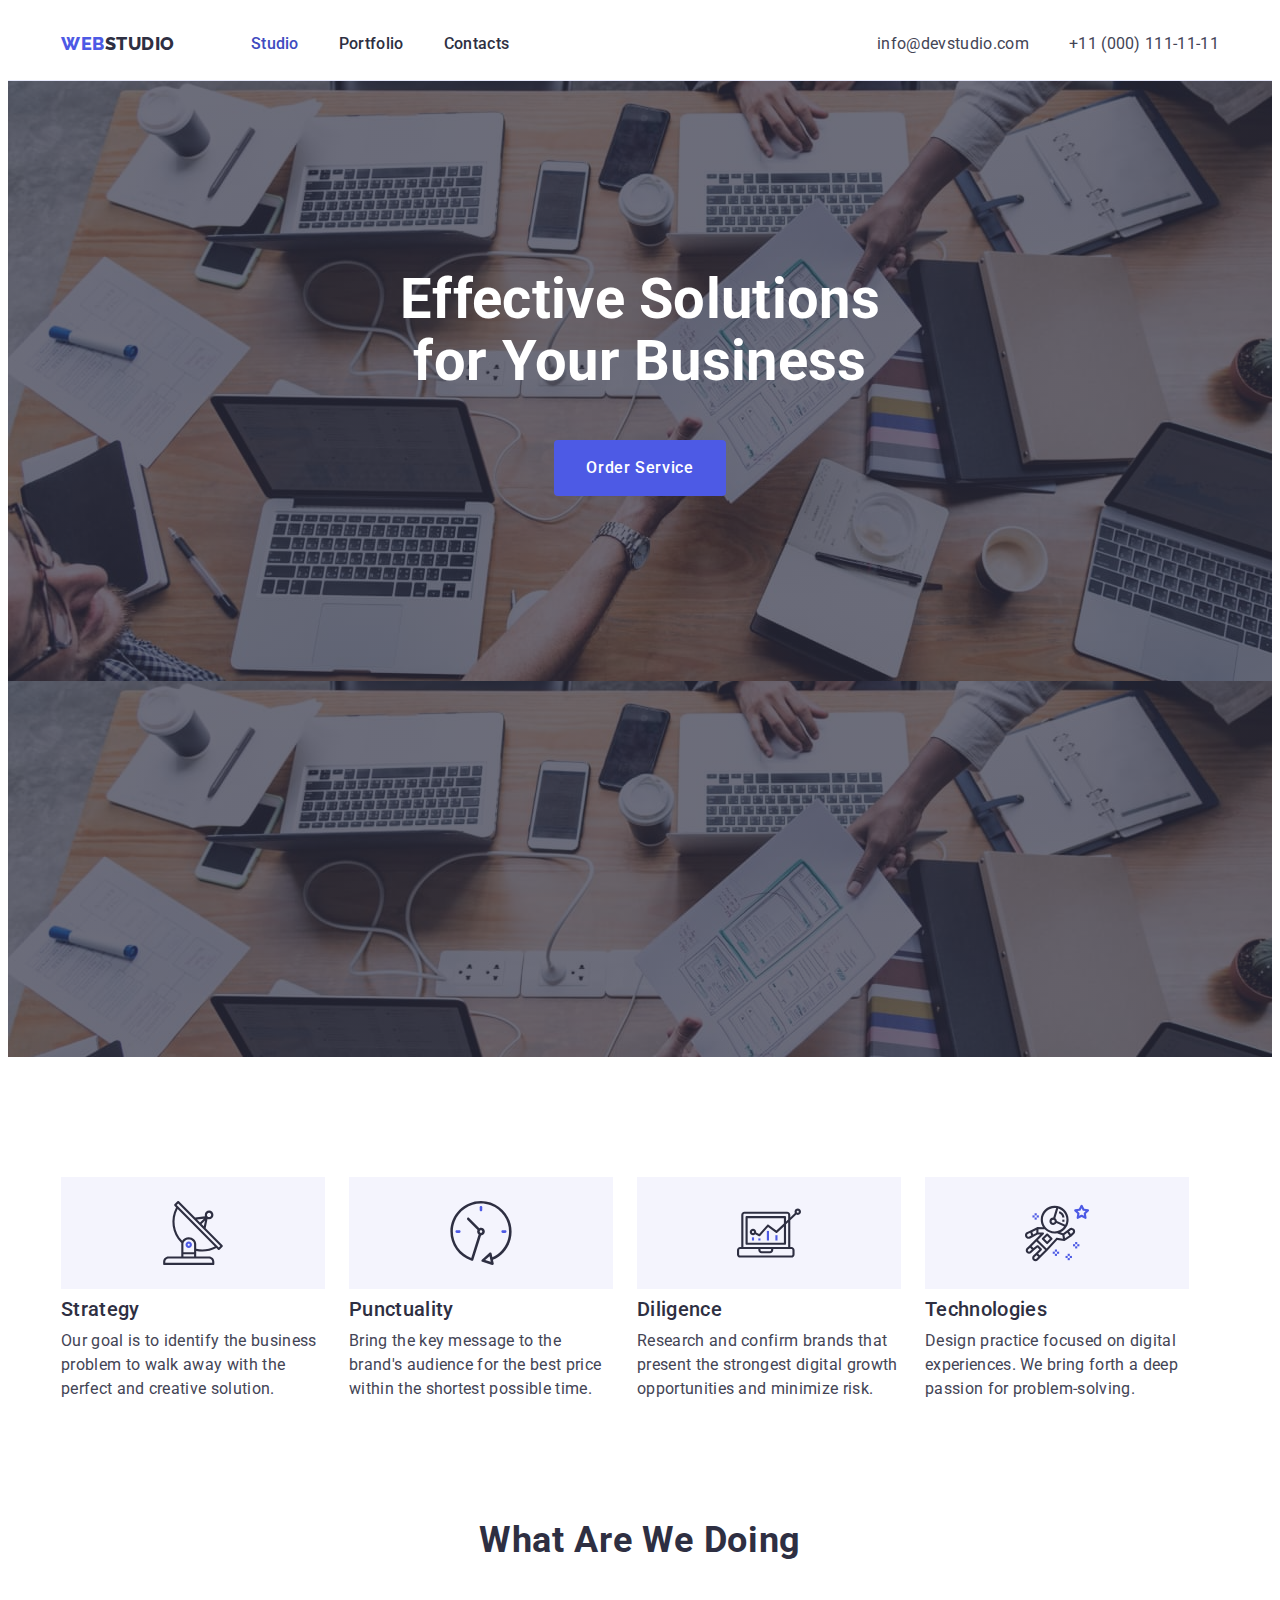
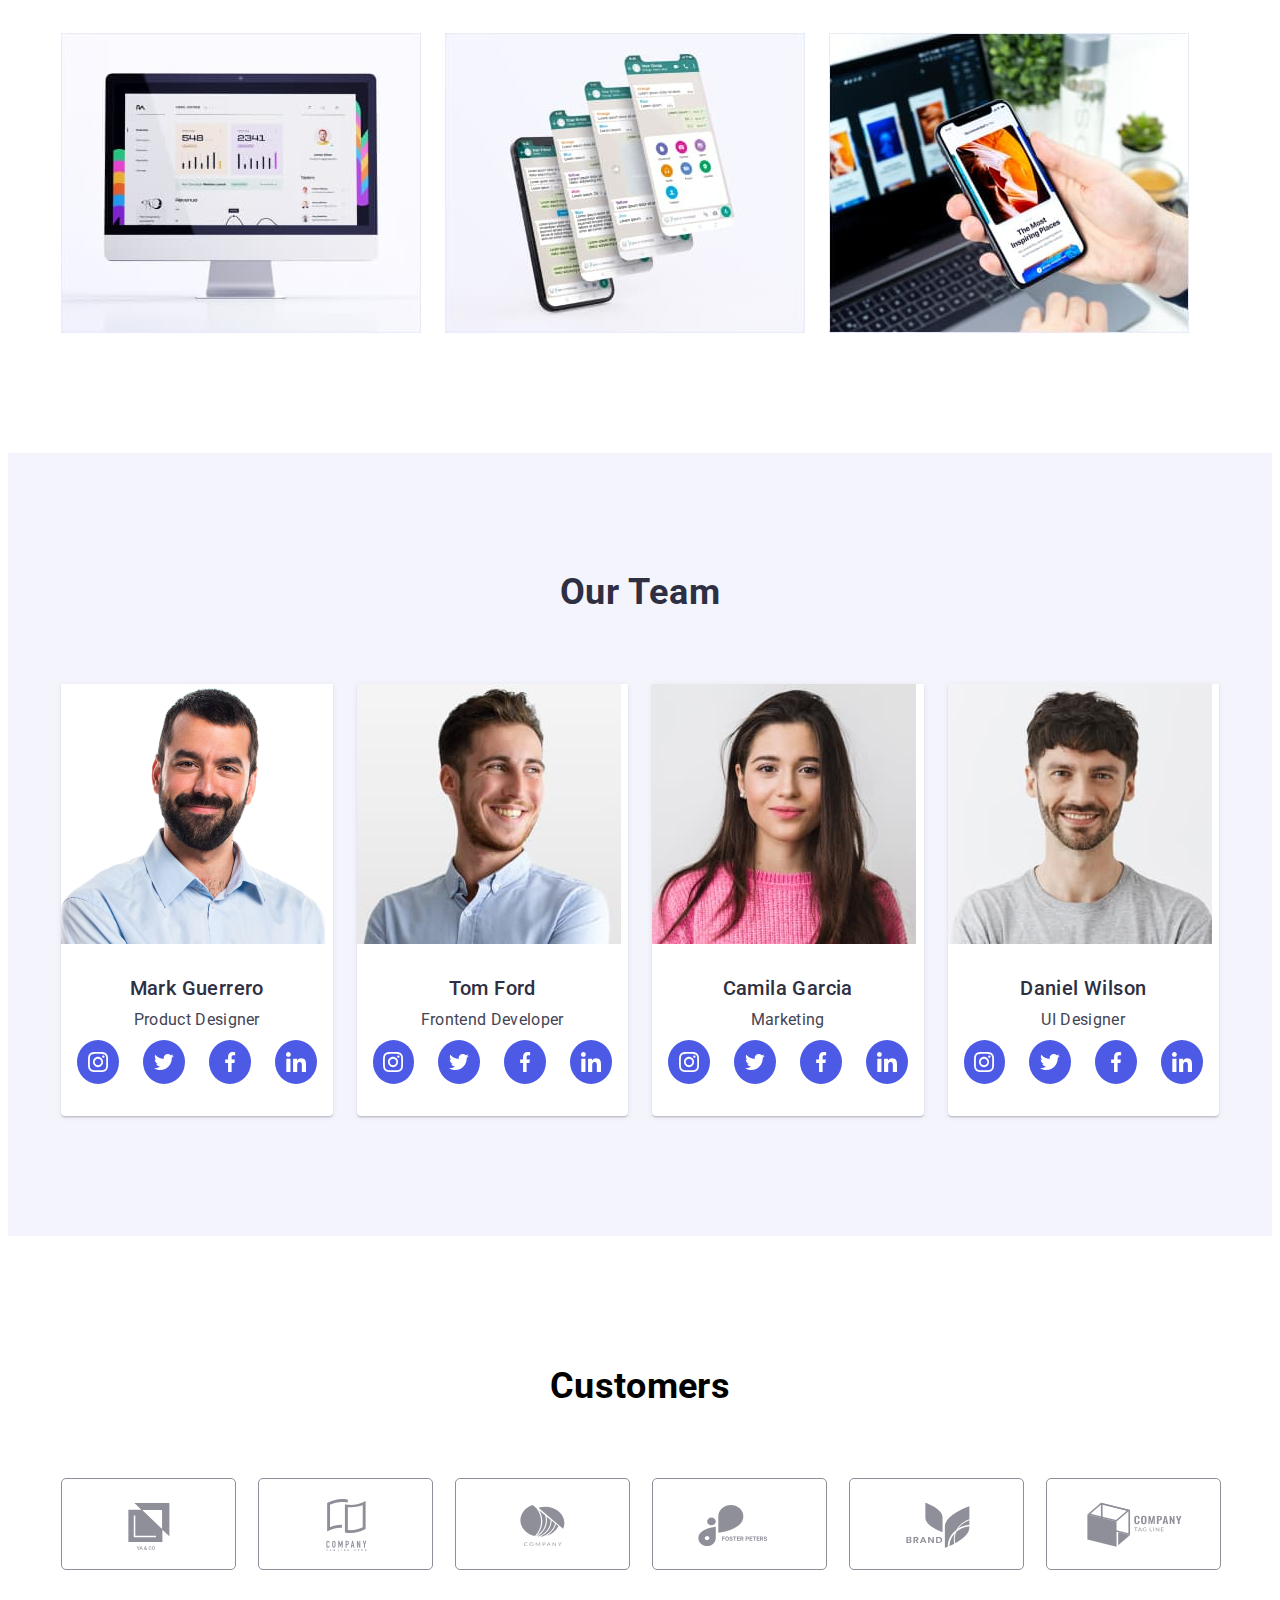
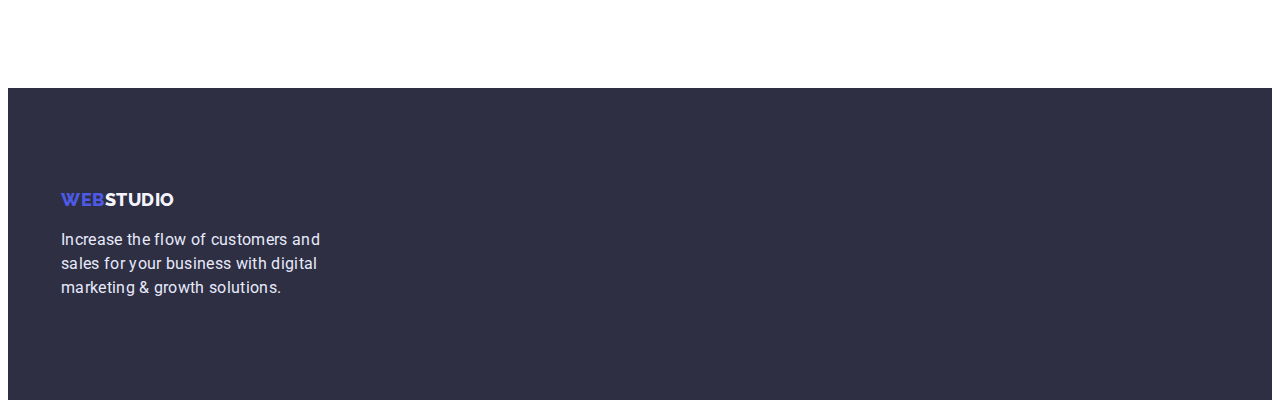
==== index.html @ b937ed68 "Add files via upload" ====
<!DOCTYPE html>
<html lang="en">
  <head>
    <meta charset="UTF-8" />
    <meta http-equiv="X-UA-Compatible" content="IE=edge" />
    <meta name="viewport" content="width=device-width, initial-scale=1.0" />
    <link rel="preconnect" href="https://fonts.googleapis.com" />
    <link rel="preconnect" href="https://fonts.gstatic.com" crossorigin />
    <link
      href="https://fonts.googleapis.com/css2?family=Raleway:wght@800&family=Roboto:wght@400;500;700;900&display=swap"
      rel="stylesheet"
    />
    <link
      rel="stylesheet"
      href="https://cdnjs.cloudflare.com/ajax/libs/modern-normalize/1.1.0/modern-normalize.min.css"
      integrity="sha512-wpPYUAdjBVSE4KJnH1VR1HeZfpl1ub8YT/NKx4PuQ5NmX2tKuGu6U/JRp5y+Y8XG2tV+wKQpNHVUX03MfMFn9Q=="
      crossorigin="anonymous"
      referrerpolicy="no-referrer"
    />

    <link rel="stylesheet" href="./css/styles.css" />
    <title>Studio</title>
  </head>
  <body>
    <!-- header -->
    <header>
      <div class="container main-nav">
        <nav class="main-nav">
          <a href="./index.html" class="logo link"
            ><span class="logo-color">Web</span>Studio</a
          >
          <ul class="site-nav list">
            <li class="item">
              <a href="./index.html" class="nav-link link active">Studio</a>
            </li>
            <li class="item">
              <a href="./portfolio.html" class="nav-link link">Portfolio</a>
            </li>
            <li class="item"><a href="" class="nav-link link">Contacts</a></li>
          </ul>
        </nav>
        <address class="auth-nav">
          <ul class="auth-nav list">
            <li class="item">
              <a href="mailto:info@devstudio.com" class="list-contact link"
                >info@devstudio.com</a
              >
            </li>
            <li class="item">
              <a href="tel:+110001111111" class="list-contact link"
                >+11 (000) 111-11-11</a
              >
            </li>
          </ul>
        </address>
      </div>
    </header>
    <!-- main -->
    <main>
      <!-- hero -->
      <section class="hero">
        <div class="container">
          <div class="hero-titl-buttn">
            <h1 class="hero-title">Effective Solutions for Your Business</h1>
            <button type="button" class="hero-btn btn">Order Service</button>
          </div>
        </div>
      </section>

      <!-- преимущества -->
      <section class="benefits section-b">
        <div class="container">
          <h2 class="visually-hidden">benefits</h2>
          <ul class="benefist-list list">
            <li class="benefist-item icon-antenna">
              <div class="benefist-text-title">
                <h3 class="benefits-title">Strategy</h3>
                <p class="benefits-text">
                  Our goal is to identify the business problem to walk away with
                  the perfect and creative solution.
                </p>
              </div>
            </li>
            <li class="benefist-item icon-clock">
              <h3 class="benefits-title">Punctuality</h3>
              <p class="benefits-text">
                Bring the key message to the brand's audience for the best price
                within the shortest possible time.
              </p>
            </li>
            <li class="benefist-item icon-diagram">
              <h3 class="benefits-title">Diligence</h3>
              <p class="benefits-text">
                Research and confirm brands that present the strongest digital
                growth opportunities and minimize risk.
              </p>
            </li>
            <li class="benefist-item icon-astronaut">
              <h3 class="benefits-title">Technologies</h3>
              <p class="benefits-text">
                Design practice focused on digital experiences. We bring forth a
                deep passion for problem-solving.
              </p>
            </li>
          </ul>
        </div>
      </section>
      <!-- What are we doing -->
      <section class="doing section">
        <div class="container">
          <h2 class="doing-title">What are we doing</h2>
          <ul class="doing-list list">
            <li class="doing-item">
              <img
                src="./images/computer.jpg"
                alt="computer"
                width="360"
                height="300"
              />
            </li>
            <li class="doing-item">
              <img
                src="./images/appllicution.jpg"
                alt="appllicution"
                width="360"
                height="300"
              />
            </li>
            <li class="doing-item">
              <img
                src="./images/phone.jpg"
                alt="phone"
                width="360"
                height="300"
              />
            </li>
          </ul>
        </div>
      </section>

      <!-- team -->
      <section class="team section">
        <div class="container">
          <h2 class="team-title">Our Team</h2>
          <ul class="team-list list">
            <li class="team-item">
              <img
                src="./images/img.jpg"
                alt="employee"
                width="264"
                height="260"
              />
              <div class="team-title-text">
                <h3 class="team-after-title">Mark Guerrero</h3>
                <p class="team-text">Product Designer</p>
                <ul class="team-soc-list list">
                  <li class="team-soc-item">
                    <a href="" class="team-soc-link link">
                      <svg class="team-soc-icon" width="20" height="20">
                        <use
                          href="./images/symbol-defs.svg#icon-instagram"
                        ></use>
                      </svg>
                    </a>
                  </li>
                  <li class="team-soc-item">
                    <a href="" class="team-soc-link link">
                      <svg class="team-soc-icon" width="20" height="20">
                        <use
                          href="./images/symbol-defs.svg#icon-twitter"
                        ></use></svg>
                      </a>
                  </li>
                  <li class="team-soc-item">
                    <a href="" class="team-soc-link link">
                      <svg class="team-soc-icon" width="20" height="20">
                        <use
                          href="./images/symbol-defs.svg#icon-facebook"
                        ></use></svg>
                      </a>
                  </li>
                  <li class="team-soc-item">
                    <a href="" class="team-soc-link link">
                      <svg class="team-soc-icon" width="20" height="20">
                        <use
                          href="./images/symbol-defs.svg#icon-linkedin"
                        ></use></svg>
                      </a>
                  </li>
                </ul>
              </div>
            </li>
            <li class="team-item">
              <img
                src="./images/img_man.jpg"
                alt="employee"
                width="264"
                height="260"
              />
              <div class="team-title-text">
                <h3 class="team-after-title">Tom Ford</h3>
                <p class="team-text">Frontend Developer</p>
                <ul class="team-soc-list list">
                  <li class="team-soc-item">
                    <a href="" class="team-soc-link link">
                      <svg class="team-soc-icon" width="20" height="20">
                        <use
                          href="./images/symbol-defs.svg#icon-instagram"
                        ></use>
                      </svg>
                    </a>
                  </li>
                  <li class="team-soc-item">
                    <a href="" class="team-soc-link link">
                      <svg class="team-soc-icon" width="20" height="20">
                        <use
                          href="./images/symbol-defs.svg#icon-twitter"
                        ></use></svg>
                      </a>
                  </li>
                  <li class="team-soc-item">
                    <a href="" class="team-soc-link link">
                      <svg class="team-soc-icon" width="20" height="20">
                        <use
                          href="./images/symbol-defs.svg#icon-facebook"
                        ></use></svg>
                      </a>
                  </li>
                  <li class="team-soc-item">
                    <a href="" class="team-soc-link link">
                      <svg class="team-soc-icon" width="20" height="20">
                        <use
                          href="./images/symbol-defs.svg#icon-linkedin"
                        ></use></svg>
                      </a>
                  </li>
                </ul>
              </div>
            </li>
            <li class="team-item">
              <img
                src="./images/img_women.jpg"
                alt="employee"
                width="264"
                height="260"
              />
              <div class="team-title-text">
                <h3 class="team-after-title">Camila Garcia</h3>
                <p class="team-text">Marketing</p>
                <ul class="team-soc-list list">
                  <li class="team-soc-item">
                    <a href="" class="team-soc-link link">
                      <svg class="team-soc-icon" width="20" height="20">
                        <use
                          href="./images/symbol-defs.svg#icon-instagram"
                        ></use>
                      </svg>
                    </a>
                  </li>
                  <li class="team-soc-item">
                    <a href="" class="team-soc-link link">
                      <svg class="team-soc-icon" width="20" height="20">
                        <use
                          href="./images/symbol-defs.svg#icon-twitter"
                        ></use></svg>
                      </a>
                  </li>
                  <li class="team-soc-item">
                    <a href="" class="team-soc-link link">
                      <svg class="team-soc-icon" width="20" height="20">
                        <use
                          href="./images/symbol-defs.svg#icon-facebook"
                        ></use></svg>
                      </a>
                  </li>
                  <li class="team-soc-item">
                    <a href="" class="team-soc-link link">
                      <svg class="team-soc-icon" width="20" height="20">
                        <use
                          href="./images/symbol-defs.svg#icon-linkedin"
                        ></use></svg>
                      </a>
                  </li>
                </ul>
              </div>
            </li>
            <li class="team-item">
              <img
                src="./images/man.jpg"
                alt="employee"
                width="264"
                height="260"
              />
              <div class="team-title-text">
                <h3 class="team-after-title">Daniel Wilson</h3>
                <p class="team-text">UI Designer</p>
                <ul class="team-soc-list list">
                  <li class="team-soc-item">
                    <a href="" class="team-soc-link link">
                      <svg class="team-soc-icon" width="20" height="20">
                        <use
                          href="./images/symbol-defs.svg#icon-instagram"
                        ></use>
                      </svg>
                    </a>
                  </li>
                  <li class="team-soc-item">
                    <a href="" class="team-soc-link link">
                      <svg class="team-soc-icon" width="20" height="20">
                        <use
                          href="./images/symbol-defs.svg#icon-twitter"
                        ></use></svg>
                  </a>
                  </li>
                  <li class="team-soc-item">
                    <a href="" class="team-soc-link link">
                      <svg class="team-soc-icon" width="20" height="20">
                        <use
                          href="./images/symbol-defs.svg#icon-facebook"
                        ></use></svg>
                  </a>
                  </li>
                  <li class="team-soc-item">
                    <a href="" class="team-soc-link link">
                      <svg class="team-soc-icon" width="20" height="20">
                        <use
                          href="./images/symbol-defs.svg#icon-linkedin"
                        ></use></svg>
                  </a>
                  </li>
                </ul>
              </div>
            </li>
          </ul>
        </div>
      </section>
      <section class="customers">
        <div class="container">
          <h1 class="customers-title">Customers</h1>
          <ul class="customers-list list">
            <li class="customers-item">
              <a href="" class="customers-link link">
                <svg class="customers-icon" width="104" height="56">
                  <use href="./images/symbol-defs.svg#icon-Logo"></use>
                </svg>
              </a>
            </li>
            <li class="customers-item">
              <a href="" class="customers-link link">
                <svg class="customers-icon" width="104" height="56">
                  <use href="./images/symbol-defs.svg#icon-Logo_2"></use>
                </svg>
              </a>
            </li>
            <li class="customers-item">
              <a href="" class="customers-link link">
                <svg class="customers-icon" width="104" height="56">
                  <use href="./images/symbol-defs.svg#icon-Logo_3"></use>
                </svg>
              </a>
            </li>
            <li class="customers-item">
              <a href="" class="customers-link link">
                <svg class="customers-icon" width="104" height="56">
                  <use href="./images/symbol-defs.svg#icon-Logo_4"></use>
                </svg>
              </a>
            </li>
            <li class="customers-item">
              <a href="" class="customers-link link">
                <svg class="customers-icon" width="104" height="56">
                  <use href="./images/symbol-defs.svg#icon-Logo_5"></use>
                </svg>
              </a>
            </li>
            <li class="customers-item">
              <a href="" class="customers-link link">
                <svg class="customers-icon" width="104" height="56">
                  <use href="./images/symbol-defs.svg#icon-Logo_6"></use>
                </svg>
              </a>
            </li>
          </ul>
        </div>
      </section>
    </main>
    <!-- footer -->
    <footer class="footer">
      <div class="container-footer">
        <div class="footer-logo-text">
          <a href="./index.html" class="footer-logo logo link"
            ><span class="logo-color">Web</span>Studio</a
          >
          <p class="footer-text">
            Increase the flow of customers and sales for your business with
            digital marketing & growth solutions.
          </p>
        </div>
      </div>
    </footer>
  </body>
</html>
---- css/styles.css ----
p,  h1, h2, h3, h4, h5, h6{
  margin:  0;
}


ul {
  margin: 0;
  padding-left: 0;
}

button{
  cursor: pointer;
}

img{
  display: block;

}

body {
  font-family: "Roboto", sans-serif;
  letter-spacing: 0.02em;
 
}

.container{
  max-width: 1158px;
  padding-left: 15px;
  padding-right: 15px;
  margin-left: auto;
  margin-right: auto;

}
.container-footer{
  width: 1158px;
  padding-left: 15px;
  padding-right: 15px;
  margin-right: auto;
  margin-left: auto;
}
:root {
  --accent-color: #4d5ae5;
  --basic-color: #2e2f42;
  --color-text: #434455;
  --color-text-button: #ffffff;
  --color-background: #f4f4fd;
  --color-footer-text: #e7e9fc;
  --color-hover: #404bbf;
}

.section{
  padding-top: 120px;
  padding-bottom: 120px;
}

.section-b{
  padding-top: 120px;
}


 /* -------------------utilits---------------------------- */
.link {
  text-decoration: none;
}

.list {
  list-style: none;
}

.btn{
    cursor: pointer;
}

.visually-hidden{
    position: absolute;
    white-space: nowrap;
    width: 1px;
    height: 1px;
    overflow: hidden;
    border: 0;
    padding: 0;
    clip: rect(0 0 0 0);
    clip-path: inset(50%);
    margin: -1px;
}


/* ---------------HEADER--------------------- */

header{
  border-bottom: 1px solid #E7E9FC;
}


.logo {
  font-family: "Raleway";

  font-weight: 800;
  font-size: 18px;
  line-height: 1.33;
  display: flex;
  align-items: center;
  letter-spacing: 0.03em;
  text-transform: uppercase;
  color: var(--basic-color);
}
.logo .logo-color {
  color: var(--accent-color);
}

                    /* main-nav */

.main-nav{
  display: flex;
  align-items: center;
}        

.site-nav{
  display: flex;
  margin-left: 76px;
}

.site-nav > .item + .item{
  margin-left: 40px;
}

.nav-link {
  display: block;
  padding-top: 24px;
  padding-bottom: 24px;

  font-style: normal;
  font-weight: 500;
  font-size: 16px;
  line-height: 1.5;
  color: var(--basic-color);
}

.nav-link:hover, .nav-link:focus{
color: var(--accent-color);
}

.active{
  color: var(--color-hover);
}

.auth-nav{
  display: flex;
  margin-left: auto;
}

.auth-nav > .item + .item {
  margin-left: 40px;
}

.list-contact {
  font-style: normal;
  font-weight: 400;
  font-size: 16px;
  line-height: 1.5;
  color: var(--color-text);
}

.list-contact:hover, :focus{
    color: var(--color-hover);
}

/* ---------------HERO--------------------- */

.hero {
  max-width: 1440px;
  height: 600px; 
  margin-left: auto;
  margin-right: auto;
 padding-top: 188px;
  padding-bottom: 188px; 
  background-color: var(--basic-color);
  background-image: linear-gradient(to right, rgba(46, 47, 66, 0.7), rgba(46, 47, 66, 0.7)),
   url(../images/people-office.jpg);
}

.hero-titl-buttn{
  width: 494px;
  margin-right: auto;
  margin-left: auto;
}

.hero-title {
  font-style: normal;
  font-weight: 700;
  font-size: 56px;
  line-height: 1.1;

  text-align: center;
  color: var(--color-text-button);
}
.hero-btn {
  padding: 16px 32px;
  min-width: 169px;
  height: 56px;
  margin-top: 48px;
  margin-left: auto;
  margin-right: auto;
  font-family: inherit;
  font-style: normal;
  font-weight: 500;
  font-size: 16px;
  line-height: 1.5;
  display: flex;
  align-items: center;
  letter-spacing: 0.04em;

  color: var(--color-text-button);

  background-color: var(--accent-color);

  border-radius: 4px;
  border: 0;
}

.hero-btn:hover, .hero-btn:focus{
    background-color: var(--color-hover);
}


/* ---------------BENEFITS--------------------- */



.benefist-list{
  display: flex;

}




.benefist-item{
  width: 264px;
margin-right: 24px;
}

.benefist-item::before{
  display:block;
  content: '';
  height: 112px;
  background-repeat: no-repeat;
  background-position: center;
  background-color: #F4F4FD;
  margin-bottom: 8px;
}

.icon-antenna::before{
  background-image: url(../images/antenna.svg);
}

.icon-clock::before{
background-image: url(../images/clock.svg);
}

.icon-diagram::before{
background-image: url(../images/diagram.svg);
}

.icon-astronaut::before{
background-image: url(../images/astronaut.svg);
}

.benefist-item:nth-last-child(4n + 1){
  margin-right: 0;
}


.benefits-title {
  margin-bottom: 8px;
  font-weight: 500;
  font-size: 20px;
  line-height: 1.2;
  color: var(--basic-color);
}
.benefits-text {
  font-size: 16px;
  line-height: 1.5;

  color: var(--color-text);
}

/* ---------------What are we doing--------------------- */



.doing-title {
  margin-bottom: 72px;
  font-weight: 700;
  font-size: 36px;
  line-height: 1.1;
  text-align: center;
  letter-spacing: 0.02em;
  text-transform: capitalize;
  color: var(--basic-color);
}
.doing-list{
  display: flex;
}

.doing-item + .doing-item {
  margin-left: 24px;
}


/* ---------------Our Team--------------------- */
.team {

  background-color: var(--color-background);
}


.team-list{
  display: flex;
  gap: 24px;
  text-align: center;
}

.team-item{
  width: calc((100% - 72px) / 4);
  background-color: #FFFFFF;
  box-shadow: 0px 1px 6px rgba(46, 47, 66, 0.08), 0px 1px 1px rgba(46, 47, 66, 0.16), 0px 2px 1px rgba(46, 47, 66, 0.08);
  border-radius: 0px 0px 4px 4px;
  
}

.team-title-text{
padding-top: 32px;
padding-bottom: 32px;
padding-left: 16px;
padding-right: 16px;
}


.team-title {
  margin-bottom: 72px;
  font-weight: 700;
  font-size: 36px;
  line-height: 1.1;
  text-align: center;
  letter-spacing: 0.02em;
  text-transform: capitalize;
  color: var(--basic-color);
}
.team-after-title {
  font-weight: 500;
  font-size: 20px;
  line-height: 1.2;
  letter-spacing: 0.02em;
  color: var(--basic-color);
}
.team-text {
  margin-top: 8px;
  font-size: 16px;
  line-height: 1.5;
  color: var(--color-text);
  margin-bottom: 8px;
}

.team-soc-list {
  display: flex;
  justify-content: center;

}

.team-soc-item {
  width: 44px;
  height: 44px;
}
.team-soc-link {
  width: 100%;
  height: 100%;
  border-radius: 50%;
  display: flex;
  justify-content: center;
  align-items: center;
  background-color: var(--accent-color);

}
.team-soc-icon{
  fill: #FFFFFF;
}

.team-soc-link:is(:hover, :focus)  {
background-color: var(--color-hover);
}

.team-soc-item:not(:nth-child(4)){
  margin-right: 24px;
}

/* ---------------CUSTOMERS--------------------- */

.customers-title{
font-size: 36px;
line-height: 40px;
  text-align: center;
  margin-bottom: 72px;
}


.customers{
  padding-top: 130px;
  padding-bottom: 120px;
}

.customers-list {
  display: flex;
  gap: 24px;
}

.customers-item {
  width: calc((100% - 120px) / 6);
  height: 90px;
}
.customers-link {
  width: 100%;
  height: 100%;
  border: 1px solid #8E8F99;
  border-radius: 5px;
  display: flex;
  align-items: center;
  justify-content: center;
  fill:  #8E8F99 ;
}

.customers-link:is(:hover, :focus) {
  border-color: var(--color-hover);
  fill: var(--color-hover);
}


.customers-icon .customers-link:is(:hover, :focus){
  fill:  currentColor ;
}






/* ---------------FOOTER--------------------- */

.footer {
  padding-top: 100px;
  padding-bottom: 100px;
  background-color: var(--basic-color);
}

.footer-logo-text{
  width: 264px;
}

.footer-text {
  margin-top: 16px;
  font-size: 16px;
  line-height: 1.5;
  color: var(--color-footer-text);
}

.footer-logo.logo {
  color: var(--color-background);
}

/* ---------------PORTFOLIO--------------------- */

/* ---------------buttons--------------------- */

.filters-buttons{
  padding-top: 96px;
}



.filter-btn {
  font-family: inherit;
  font-weight: 500;
  font-size: 16px;
  line-height: 1.5;
  display: flex;
  align-items: center;
  text-align: center;
  letter-spacing: 0.04em;

  color: var(--accent-color);

  /* border */
  display: flex;
  flex-direction: row;
  justify-content: center;
  align-items: center;
  padding: 12px 24px;
  height: 48px;
  background: #f4f4fd;
  border: 1px solid #e7e9fc;
  border-radius: 4px;
}


.filter-btn:hover, .filter-btn:focus {
  color: #ffffff;
  background: var(--color-hover);
}

/* ---------------WORKS--------------------- */

.work{
  padding-top: 96px;
  padding-bottom: 120px;
}
.filter {
margin-bottom: 72px;
}

.filter-list {
display: flex;
justify-content: center;
gap: 24px;
}








.list-work{
display: flex;
flex-wrap: wrap;

}

.list-item{
    background-color: var(--color-text-button);
    width: 360px;
    margin-right: 24px;
    margin-bottom: 48px;
    box-shadow: 0px 1px 6px rgba(46, 47, 66, 0.08);
}

.list-item:nth-child(3n + 3){
  margin-right: 0;
}

.list-item:nth-last-child(-n + 3){
  margin-bottom: 0;
}


.work-title-text{
  padding-top: 32px;
  padding-bottom: 32px;
  padding-right: 16px;
  padding-left: 16px;
  border-left: 1px solid #E7E9FC;
  border-right: 1px solid #E7E9FC;
  border-bottom: 1px solid #E7E9FC;
}

.work-link{
  text-decoration: none;
}

.work-title {
  font-weight: 500;
  font-size: 20px;
  line-height: 1.2;
  color: var(--basic-color);
}
.work-text {
  margin-top: 8px;
  font-size: 16px;
  line-height: 1.5;
  color: var(--color-text);
}
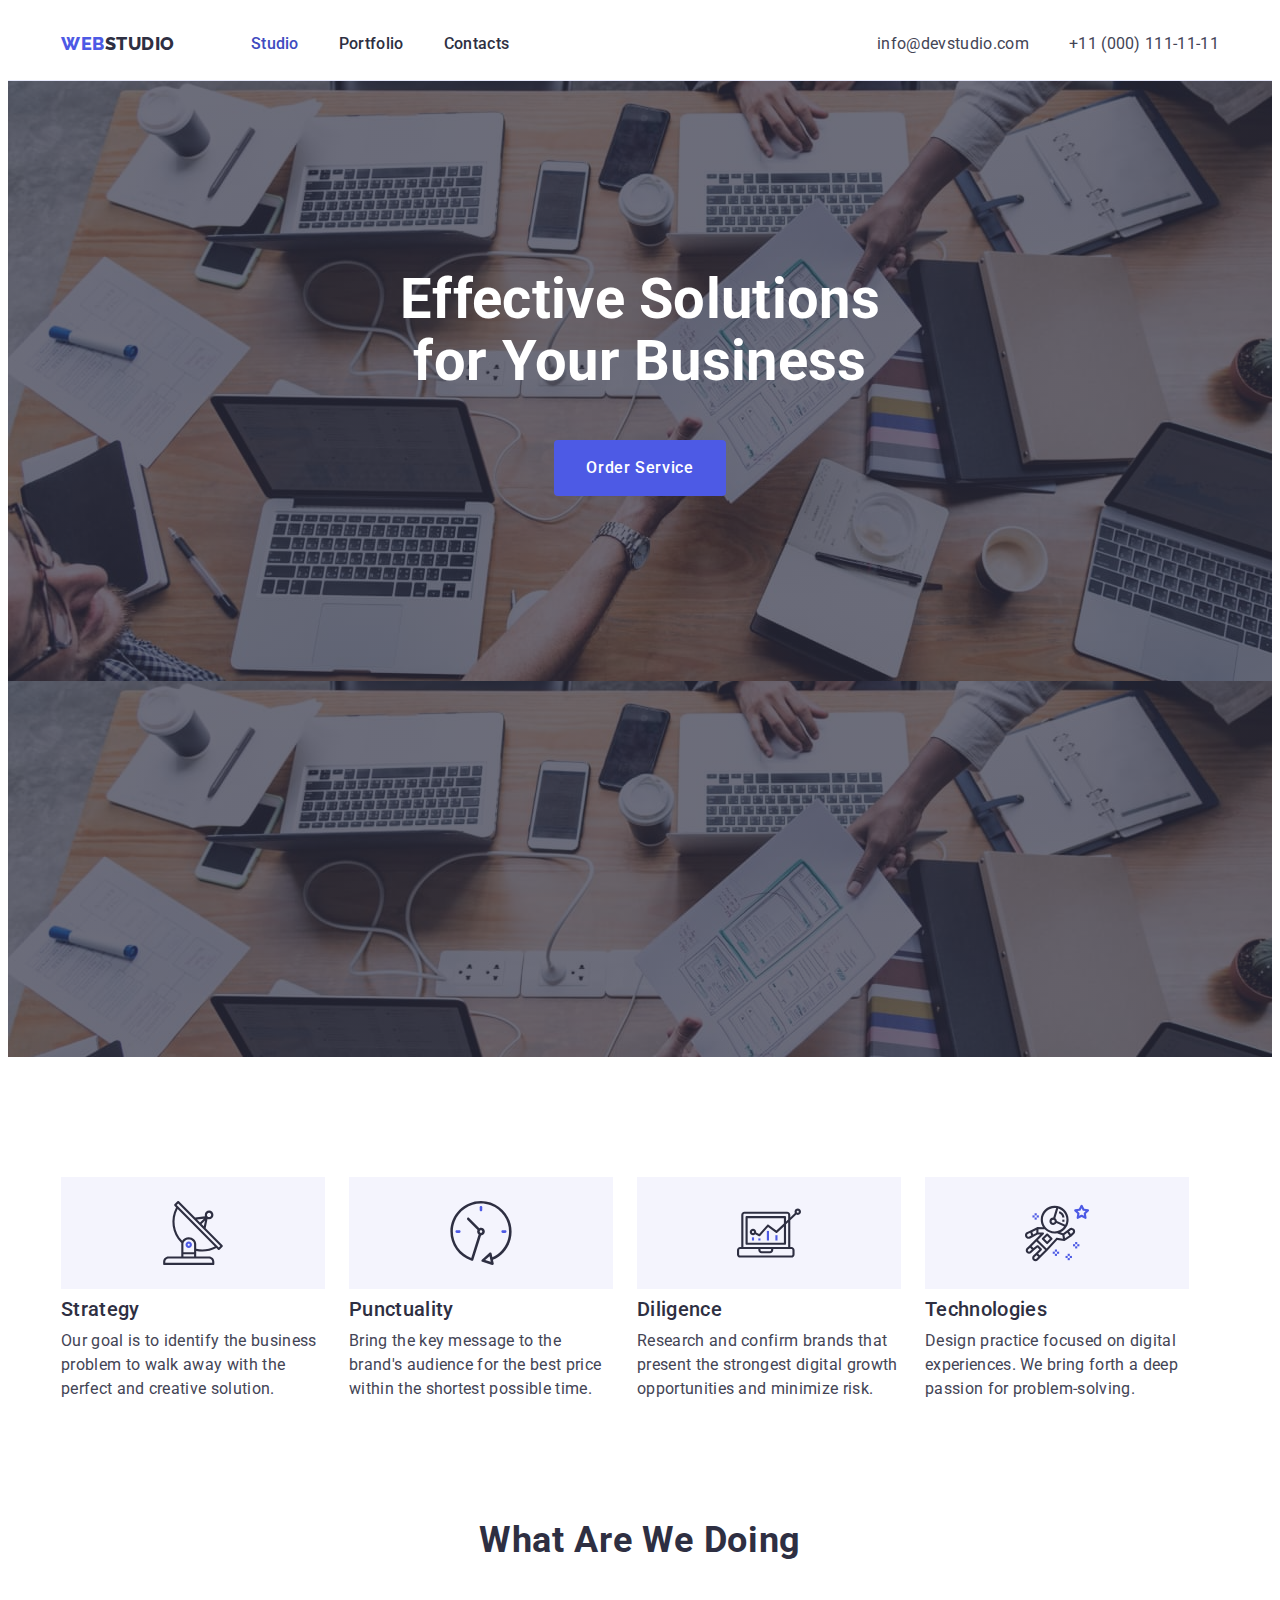
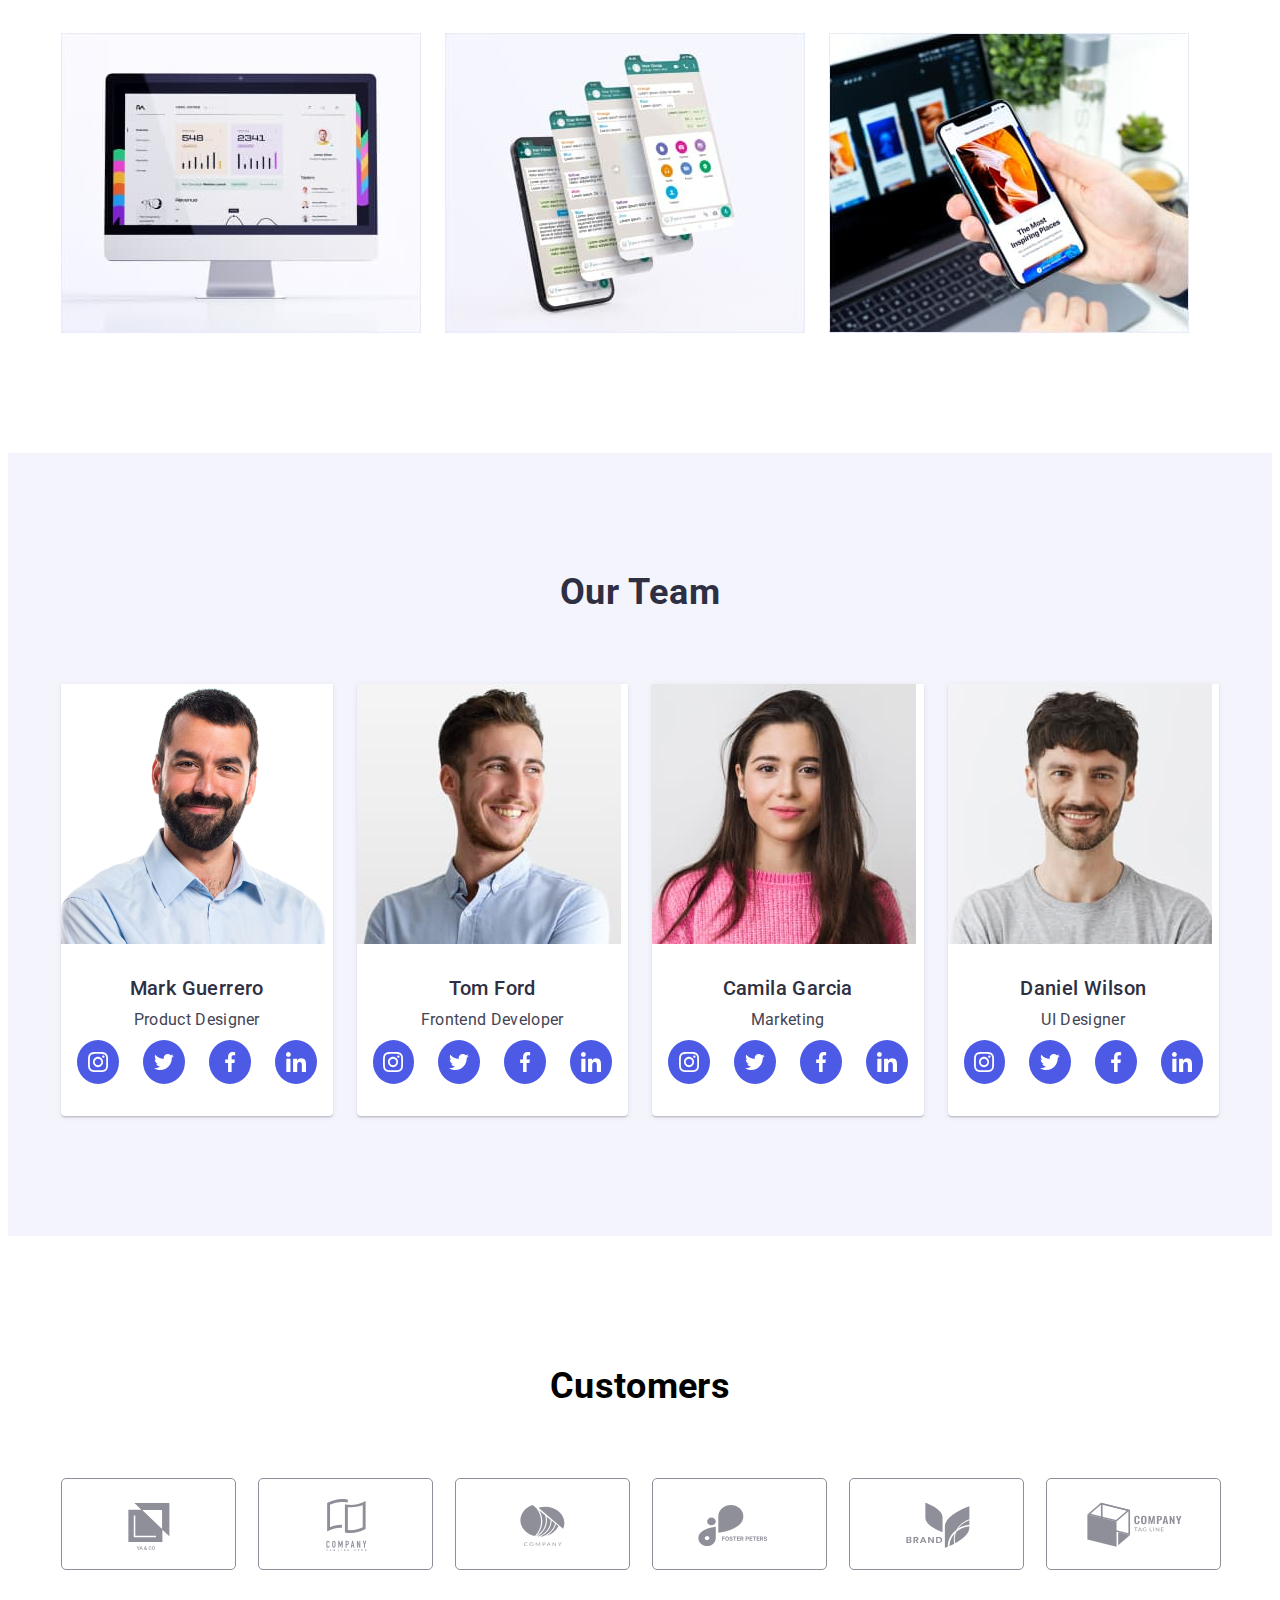
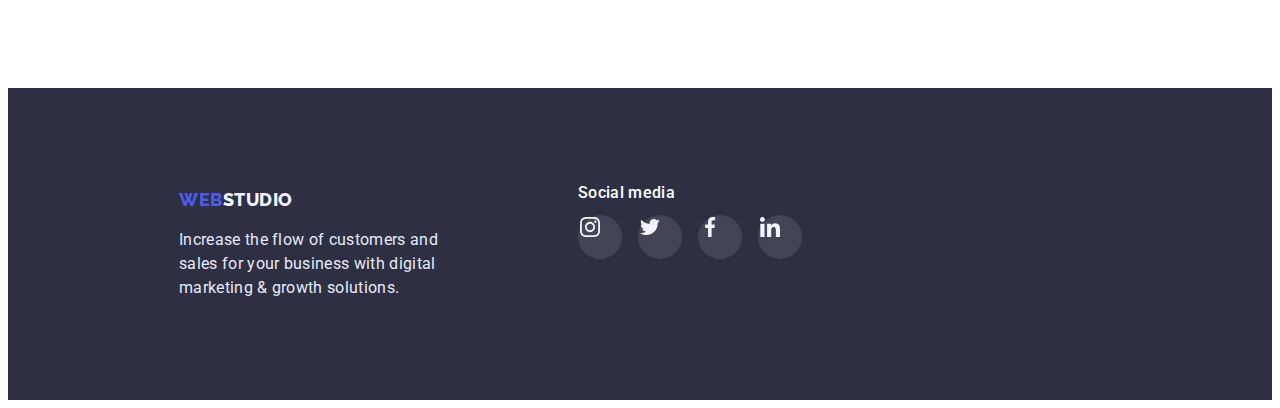
==== commit 0fd74bc1: "upload" ====
--- a/index.html
+++ b/index.html
@@ -386,17 +386,56 @@
     </main>
     <!-- footer -->
     <footer class="footer">
-      <div class="container-footer">
-        <div class="footer-logo-text">
-          <a href="./index.html" class="footer-logo logo link"
-            ><span class="logo-color">Web</span>Studio</a
-          >
-          <p class="footer-text">
-            Increase the flow of customers and sales for your business with
-            digital marketing & growth solutions.
-          </p>
-        </div>
-      </div>
+     <div class="container-wrap">
+        <div class="container-footer">
+          <div class="footer-logo-text">
+            <a href="./index.html" class="footer-logo logo link"
+              ><span class="logo-color">Web</span>Studio</a
+            >
+            <p class="footer-text">
+              Increase the flow of customers and sales for your business with
+              digital marketing & growth solutions.
+            </p>
+          </div>
+        </div>
+        
+        <div class="soc-link">
+        
+            <p class="text-soc-link">Social media</p>
+            <ul class="list-soc-link list">
+              <li class="item-soc-link">
+              <a href="" class="customer-soc-link link">
+                <svg class="soc-icon">
+                  <use href="./images/symbol-defs.svg#icon-instagram" width="20" height="20"></use>
+                </svg>
+              </a>
+              </li>
+            <li class="item-soc-link">
+               
+                <a href="" class="customer-soc-link link">
+                  <svg class="soc-icon">
+                    <use href="./images/symbol-defs.svg#icon-twitter" width="20" height="20"></use>
+                  </svg>
+                </a>
+            </li >
+              <li class="item-soc-link">
+                <a href="" class="customer-soc-link link">
+                  <svg class="soc-icon">
+                    <use href="./images/symbol-defs.svg#icon-facebook" width="20" height="20"></use>
+                  </svg>
+                </a>
+              </li >
+             <li class="item-soc-link">
+                <a href="" class="customer-soc-link link">
+                  <svg class="soc-icon">
+                    <use href="./images/symbol-defs.svg#icon-linkedin" width="20" height="20"></use>
+                  </svg>
+                </a>
+             </li >
+            </ul >
+        
+        </div>
+     </div >
     </footer>
   </body>
 </html>
--- a/css/styles.css
+++ b/css/styles.css
@@ -33,11 +33,10 @@
 
 }
 .container-footer{
-  width: 1158px;
+  width: 264px;
   padding-left: 15px;
   padding-right: 15px;
-  margin-right: auto;
-  margin-left: auto;
+  margin-left: 156px;
 }
 :root {
   --accent-color: #4d5ae5;
@@ -453,8 +452,13 @@
   background-color: var(--basic-color);
 }
 
+.container-wrap{
+  display: flex;
+}
+
 .footer-logo-text{
   width: 264px;
+ 
 }
 
 .footer-text {
@@ -466,6 +470,53 @@
 
 .footer-logo.logo {
   color: var(--color-background);
+}
+
+.soc-link{
+  margin-right: auto;
+  margin-left: 120px;
+}
+
+.soc-icon{
+  width: 40px;
+  height: 40px;
+  fill: var(--color-background);
+}
+
+.list-soc-link{
+  display: flex;
+  justify-content: center;
+  gap: 16px;
+}
+.item-soc-link{
+  width: 44px;
+  height: 44px;
+}
+
+.customer-soc-link{
+  width: 100%;
+  height: 100%;
+  border-radius: 50%;
+  display: flex;
+  justify-content: center;
+  align-items: center;
+  background-color: rgba(255, 255, 255, 0.1);;
+}
+
+.customer-soc-link:is(:hover, :focus){
+  background-color:  #31D0AA;
+}
+
+.text-soc-link{
+  margin-bottom: 16px;
+  font-weight: 500;
+font-size: 16px;
+line-height: calc(16 / 24);
+color: #FFFFFF;
+}
+
+.customer-soc-link{
+
 }
 
 /* ---------------PORTFOLIO--------------------- */
@@ -542,8 +593,12 @@
     width: 360px;
     margin-right: 24px;
     margin-bottom: 48px;
-    box-shadow: 0px 1px 6px rgba(46, 47, 66, 0.08);
-}
+   
+}
+.list-item:hover{
+  box-shadow: 0px 1px 6px rgba(46, 47, 66, 0.08);
+}
+
 
 .list-item:nth-child(3n + 3){
   margin-right: 0;
